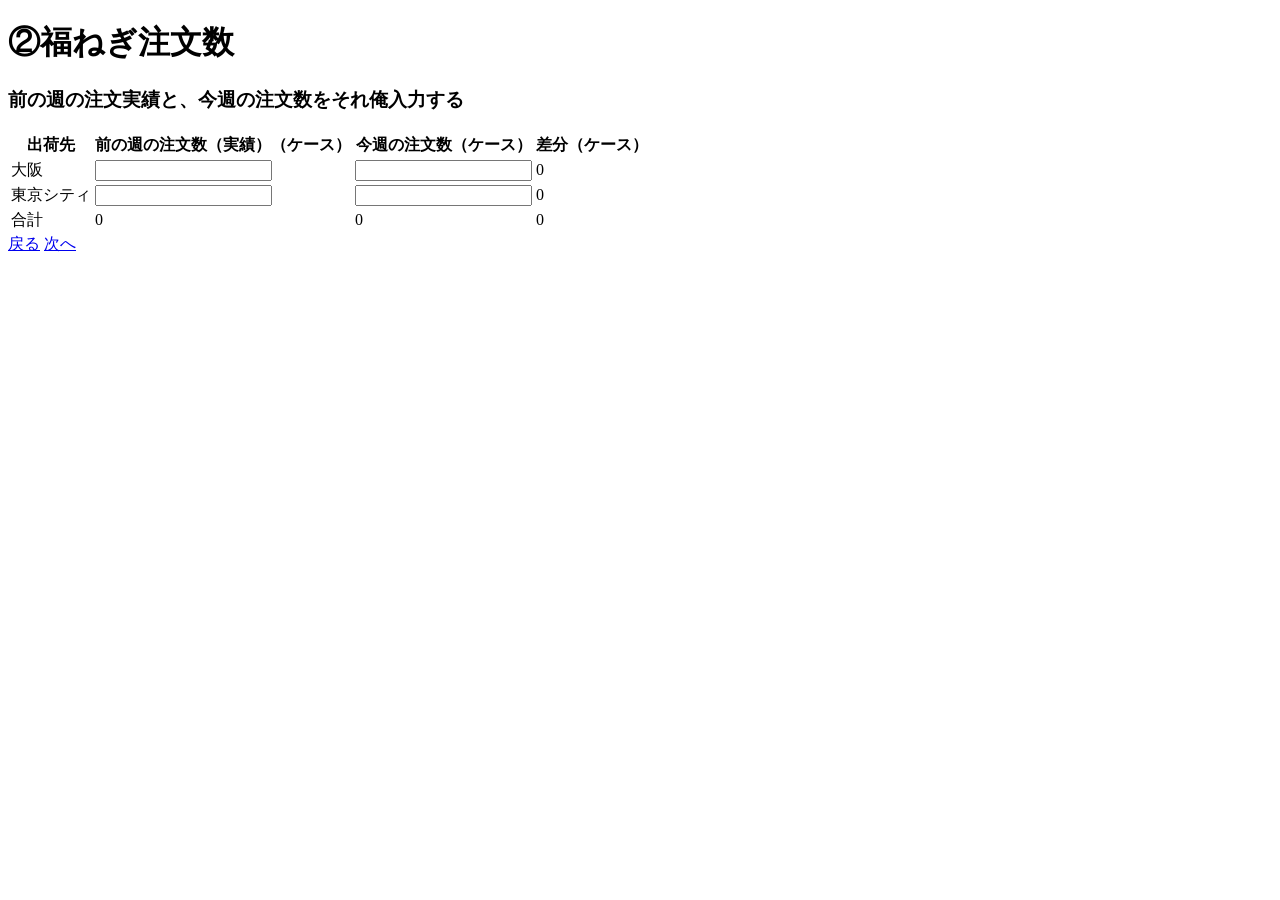
==== next.html @ c3ec6aa4 "Add files via upload" ====
<!DOCTYPE html>
<html lang="ja">
<head>
<link rel="stylesheet" href="ui.css">
    <meta charset="UTF-8">
    <meta name="viewport" content="width=device-width, initial-scale=1.0">
    <title>②福ねぎ注文数</title>

        
</head>
<body>

    <h1>②福ねぎ注文数</h1>
	<h3> 前の週の注文実績と、今週の注文数をそれ俺入力する</h3>
<div class="table-wrapper">

    <table>
        <tr>
            <th>出荷先</th>
            <th>前の週の注文数（実績）（ケース）</th>
            <th>今週の注文数（ケース）</th>
            <th>差分（ケース）</th>
        </tr>

        <tr>
            <td>大阪</td>
            <td><input type="number" id="osaka_before"></td>
            <td><input type="number" id="osaka_after"></td>
            <td id="osaka_diff">0</td>
        </tr>

        <tr>
            <td>東京シティ</td>
            <td><input type="number" id="tokyo_before"></td>
            <td><input type="number" id="tokyo_after"></td>
            <td id="tokyo_diff">0</td>
        </tr>

        <tr class="highlight">
            <td>合計</td>
            <td id="total_before">0</td>
            <td id="total_after">0</td>
            <td id="total_diff">0</td>
        </tr>
    </table>
	</div>

<div class="nav-buttons">

    <a href="index.html" class="btn-prev">戻る</a>
    <a href="next2.html" class="btn-next">次へ</a>
</div>


    <script>
    const inputs = document.querySelectorAll("input");

    inputs.forEach(input => {
        input.addEventListener("input", calc);
    });

    function calc() {
        const osaka_before = Number(document.getElementById("osaka_before").value) || 0;
        const osaka_after  = Number(document.getElementById("osaka_after").value) || 0;

        const tokyo_before = Number(document.getElementById("tokyo_before").value) || 0;
        const tokyo_after  = Number(document.getElementById("tokyo_after").value) || 0;

        // 個別差分
        const osaka_diff = osaka_after - osaka_before;
        const tokyo_diff = tokyo_after - tokyo_before;

        document.getElementById("osaka_diff").textContent = osaka_diff;
        document.getElementById("tokyo_diff").textContent = tokyo_diff;

        // 合計
        const total_before = osaka_before + tokyo_before;
        const total_after  = osaka_after + tokyo_after;
        const total_diff   = total_after - total_before;

        document.getElementById("total_before").textContent = total_before;
        document.getElementById("total_after").textContent = total_after;
        document.getElementById("total_diff").textContent = total_diff;

        // ★差分（増減どちらも）を保存
        localStorage.setItem("order_diff", total_diff);
    }
</script>


</body>
</html>
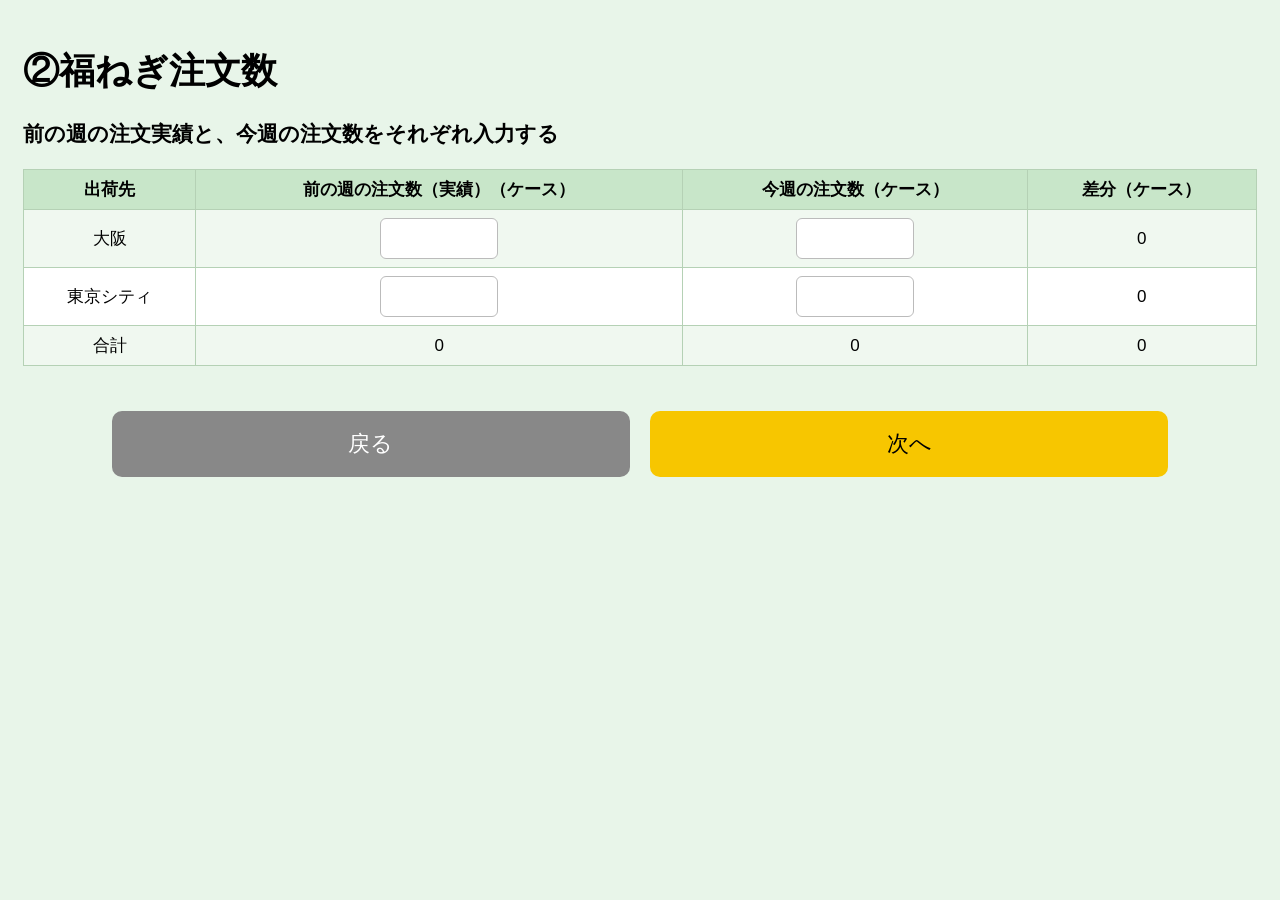
==== commit 2a4ca746: "Add files via upload" ====
--- a/next.html
+++ b/next.html
@@ -11,7 +11,7 @@
 <body>
 
     <h1>②福ねぎ注文数</h1>
-	<h3> 前の週の注文実績と、今週の注文数をそれ俺入力する</h3>
+	<h3> 前の週の注文実績と、今週の注文数をそれぞれ入力する</h3>
 <div class="table-wrapper">
 
     <table>
--- a/ui.css
+++ b/ui.css
@@ -0,0 +1,150 @@
+/* ============================
+   全ページ共通 UI
+   ============================ */
+
+/* ページ全体 */
+body {
+    font-family: sans-serif;
+    padding: 15px;
+    background: #e8f5e9; /* 明るい薄緑 */
+    font-size: 18px;
+}
+
+/* 白いボックス */
+.box {
+    background: #fff;
+    border: 2px solid #ccc;
+    padding: 15px;
+    margin: 18px auto;     /* ← 左右を auto にして中央寄せ */
+    font-size: 20px;
+    max-width: 500px;      /* ← 横幅の上限をつける（ここがポイント） */
+}
+
+/* テーブル */
+table {
+    width: 100%;              /* ← 元に戻す */
+    border-collapse: collapse;
+    background: white;
+    margin-bottom: 20px;
+    table-layout: auto;
+}
+
+/* セル */
+th, td {
+    border: 1px solid #b5d1b5;
+    padding: 8px;
+    text-align: center;
+    font-size: 17px;
+}
+
+/* ヘッダー */
+th {
+    background: #c8e6c9;
+    font-weight: bold;
+}
+
+/* 行の交互色 */
+table tr:nth-child(even) {
+    background: #f0f8f0;
+}
+
+/* スマホで横スクロール可能に */
+.table-wrapper {
+    overflow-x: auto;
+}
+
+/* 入力欄（数字） */
+input[type="number"] {
+    width: 100px;          /* 80 → 100 にして少し広く */
+    padding: 8px;
+    font-size: 20px;
+    text-align: center;
+    background: #ffffff;
+    border: 1px solid #bbb;
+    border-radius: 6px;
+}
+
+/* 入力欄をセル中央に寄せる */
+td input {
+    margin-left: auto;
+    margin-right: auto;
+    display: block;
+}
+
+/* エラー表示 */
+.error {
+    color: red;
+    font-weight: bold;
+}
+
+/* 行の余白 */
+.input-row {
+    margin: 10px 0;
+}
+
+/* デバッグ用 */
+.debug-label {
+    font-size: 14px;
+    color: #555;
+}
+
+.debug-value {
+    font-weight: bold;
+}
+
+/* ===== スマホ向けボタン最適化 ===== */
+.btn-prev,
+.btn-next {
+    display: block;
+    width: 42%;
+    padding: 18px 0;
+    font-size: 22px;
+    border-radius: 10px;
+    text-align: center;
+    text-decoration: none;
+}
+
+/* 横並び中央配置 */
+.nav-buttons {
+    display: flex;
+    justify-content: center;
+    gap: 20px;
+    margin-top: 25px;
+}
+
+/* 前へボタン（グレー） */
+.btn-prev {
+    background: #888;
+    color: white;
+}
+
+/* 次へボタン（黄色） */
+.btn-next {
+    background: #f7c600;
+    color: black;
+}
+
+/* ============================
+   ページ固有の UI
+   ============================ */
+
+/* next2.html の斜線セル */
+.disabled-cell {
+    background: repeating-linear-gradient(
+        -45deg,
+        #ddd,
+        #ddd 5px,
+        #eee 5px,
+        #eee 10px
+    );
+}
+
+/* next3.html の合計ボックス */
+.total-box {
+    font-size: 22px;
+    font-weight: bold;
+    padding: 15px;
+    background: #fff;
+    border: 2px solid #ccc;
+    text-align: center;
+}
